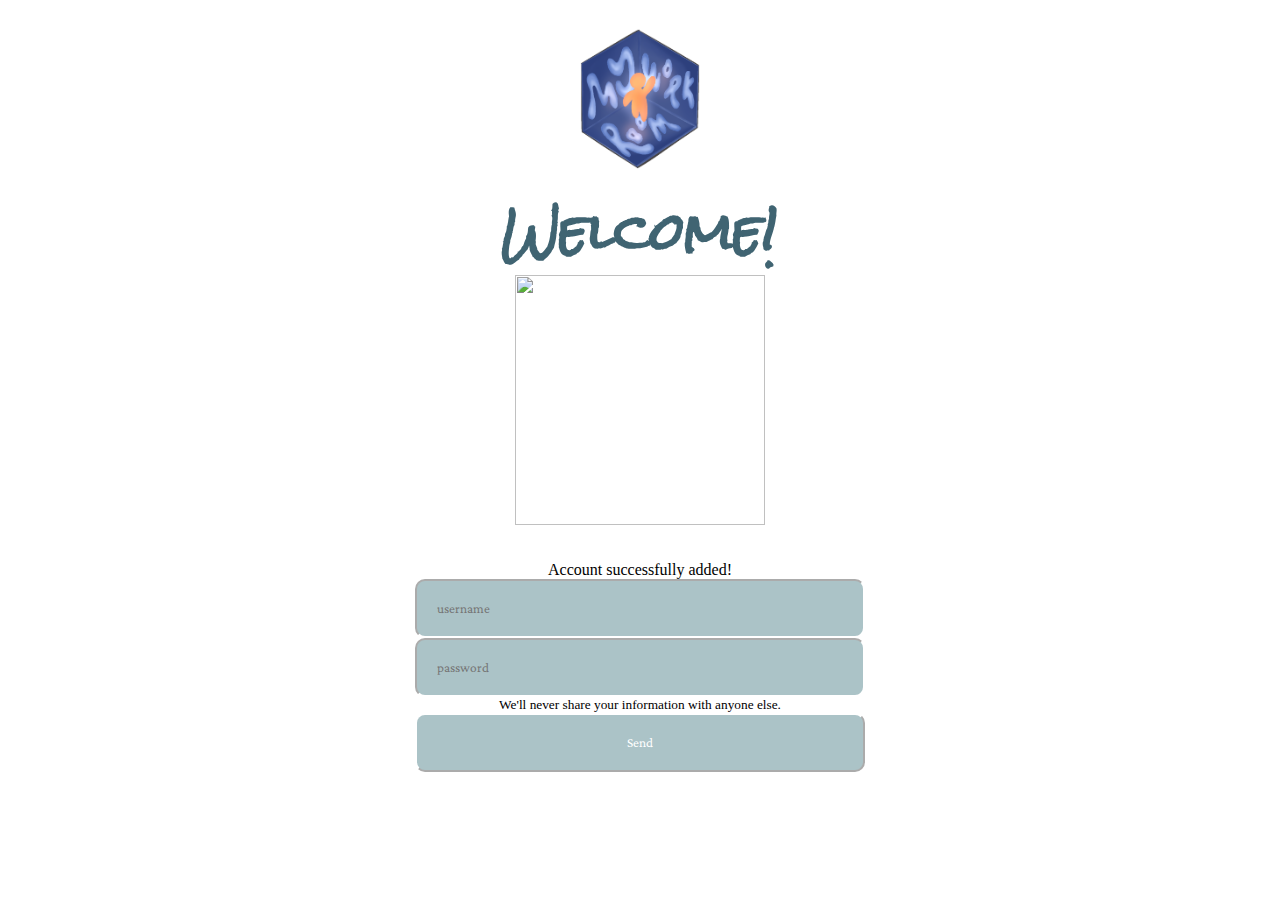
==== 1_login.html @ 5d29611c "jannah: added form" ====
<html> 
    <head>
        <meta name="viewport" content="width=device-width, initial-scale=1">
        <link rel="stylesheet" href="1_login.css">
    </head>

    <body>
        <div class="flex-container">
            <img src="/photos/logo.png" class="logo">
            <h1>Welcome!</h1>
            <img src="/photos/pfp.png" class="pfp">
            <br><br>
            <div class="signin">
                <div id="add-update-msg">
                    <div class="alert alert-success" role="alert">
                        Account successfully added!
                    </div>
                </div>
                <div class="form" id="add-username">
                    <form id="add-username-form">
                        <div class="form-group">
                            <input type="text" id="username" placeholder="username" class="form-control" required>
                        </div>
                        <div class="form-group">
                            <input type="text" id="password" placeholder="password" class="form-control" required>
                            <br><small id="username-email-help" class="form-text text-muted">We'll never share your information with anyone else.</small>
                        </div>
                        <input type="submit" value="Send" class="btn btn-primary" id="username-submit">
                    </form>
                </div>
            </div>
        </div>
    </body>
</html>
---- 1_login.css ----
@import url('https://fonts.googleapis.com/css2?family=Crimson+Pro&family=Nanum+Pen+Script&family=Rock+Salt&display=swap');

body{background-image: url(/photos/background.png);}

h1 {
  font-family: 'Rock Salt', cursive;
  color: rgb(64, 100, 114);
  text-align: center;
  font-size: 50px;
  margin-bottom: -15px;
}

.flex-container {
  align-content: center;
  width: 100%;
}

.signin {
  text-align: center;
  display: block;
  margin-left: auto;
  margin-right: auto;}

.logo {
  width: 120px;
  display: block;
  margin-left: auto;
  margin-right: auto;
  margin-bottom: -30px;
  margin-top: 20px;
}

.pfp {
  width: 250px;
  display: block;
  margin-left: auto;
  margin-right: auto;
}

input[type="submit"],input[type="text"], button {
  width: 450px;
  background-color: #abc3c7;
  color: white;
  padding: 20px;
  border-radius: 10px;
  border-color: #ffffff;
  font-family: 'Crimson Pro', serif;
}
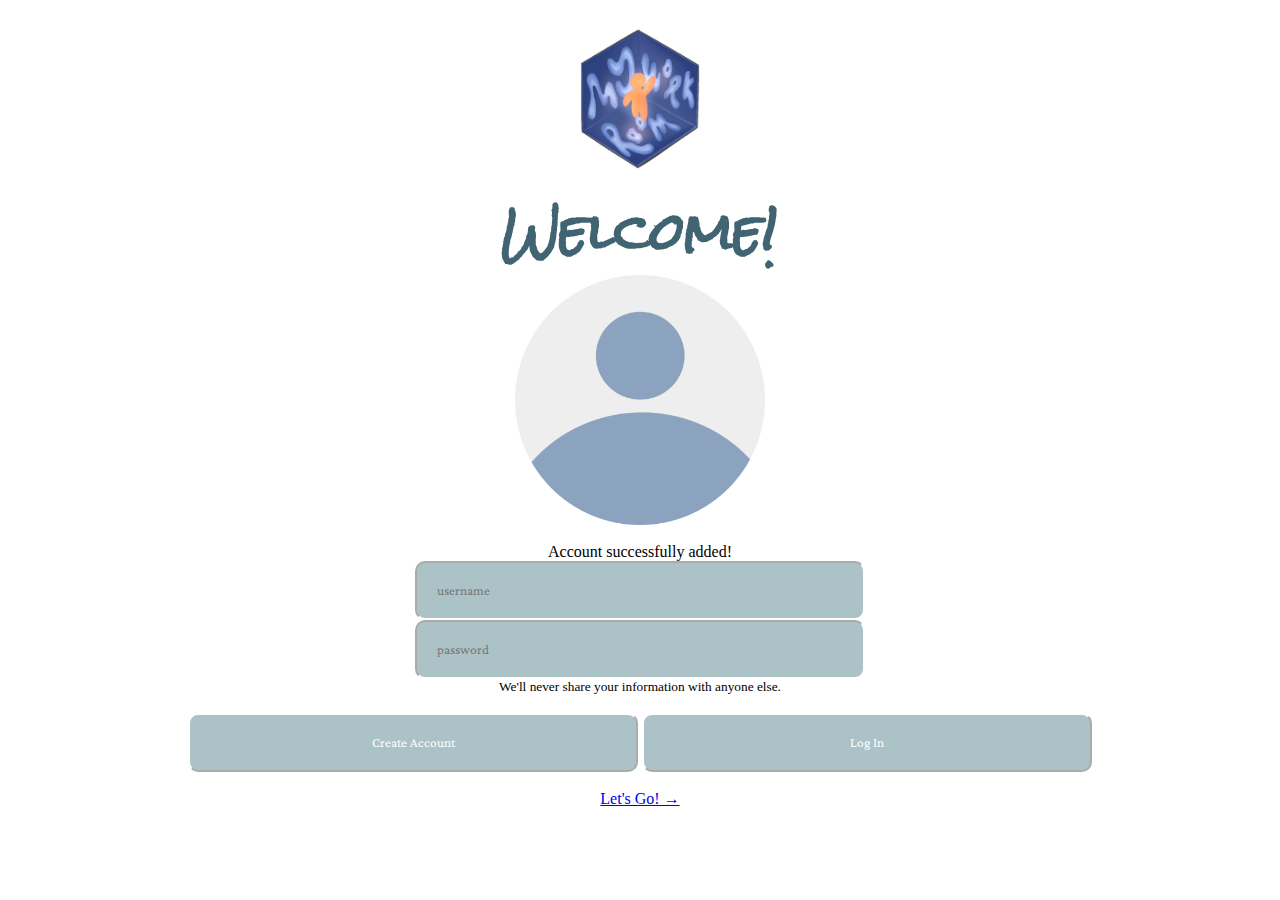
==== commit b092ecf2: "jannah: page titles" ====
--- a/1_login.html
+++ b/1_login.html
@@ -1,4 +1,7 @@
 <html> 
+    <header> 
+        <title>Sign In</title>
+    </header>
     <head>
         <meta name="viewport" content="width=device-width, initial-scale=1">
         <link rel="stylesheet" href="1_login.css">
@@ -9,7 +12,7 @@
             <img src="/photos/logo.png" class="logo">
             <h1>Welcome!</h1>
             <img src="/photos/pfp.png" class="pfp">
-            <br><br>
+            <br>
             <div class="signin">
                 <div id="add-update-msg">
                     <div class="alert alert-success" role="alert">
@@ -23,9 +26,12 @@
                         </div>
                         <div class="form-group">
                             <input type="text" id="password" placeholder="password" class="form-control" required>
-                            <br><small id="username-email-help" class="form-text text-muted">We'll never share your information with anyone else.</small>
-                        </div>
-                        <input type="submit" value="Send" class="btn btn-primary" id="username-submit">
+                            <br><small id="info" class="form-text text-muted">We'll never share your information with anyone else.</small>
+                        </div><br>
+                        <input type="submit" value="Create Account" class="btn btn-primary" id="username-submit">
+                        <input type="submit" value="Log In" class="btn btn-primary" id="username-submit">
+                        <br><br>
+                        <a href="index.html">Let's Go! → </a>
                     </form>
                 </div>
             </div>
